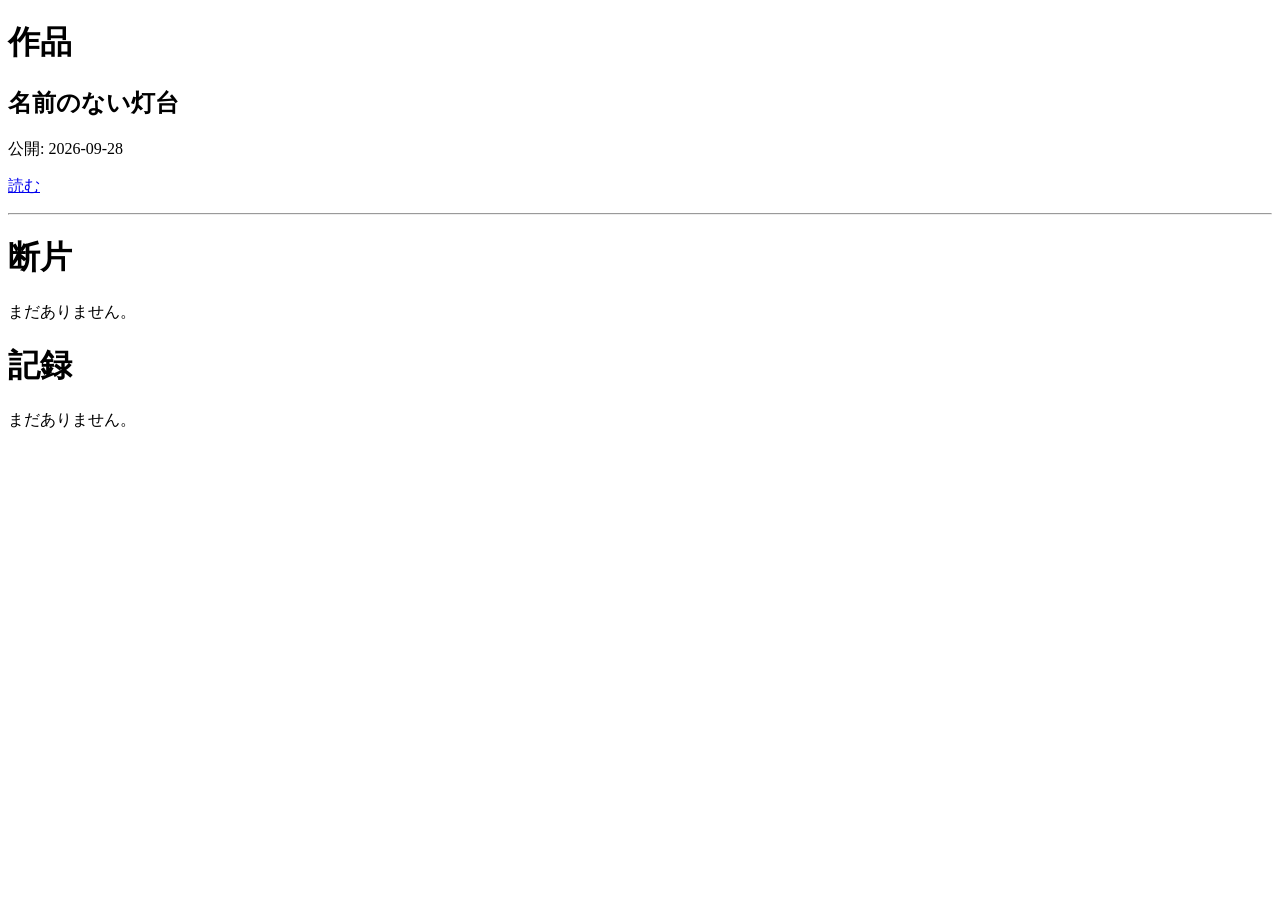
==== index.html @ a9916cdc "Add initial site page" ====
<!doctype html>
<html lang="ja">
<head>
  <meta charset="utf-8">
  <meta name="viewport" content="width=device-width, initial-scale=1">
  <title>Author Site</title>
</head>
<body>
  <main>
    <h1>作品</h1>

    <article>
      <h2>名前のない灯台</h2>
      <p>公開: 2026-09-28</p>
      <p>
        <a href="content/works/namae-no-nai-toudai.md">
          読む
        </a>
      </p>
    </article>

    <hr>

    <h1>断片</h1>
    <p>まだありません。</p>

    <h1>記録</h1>
    <p>まだありません。</p>
  </main>
</body>
</html>
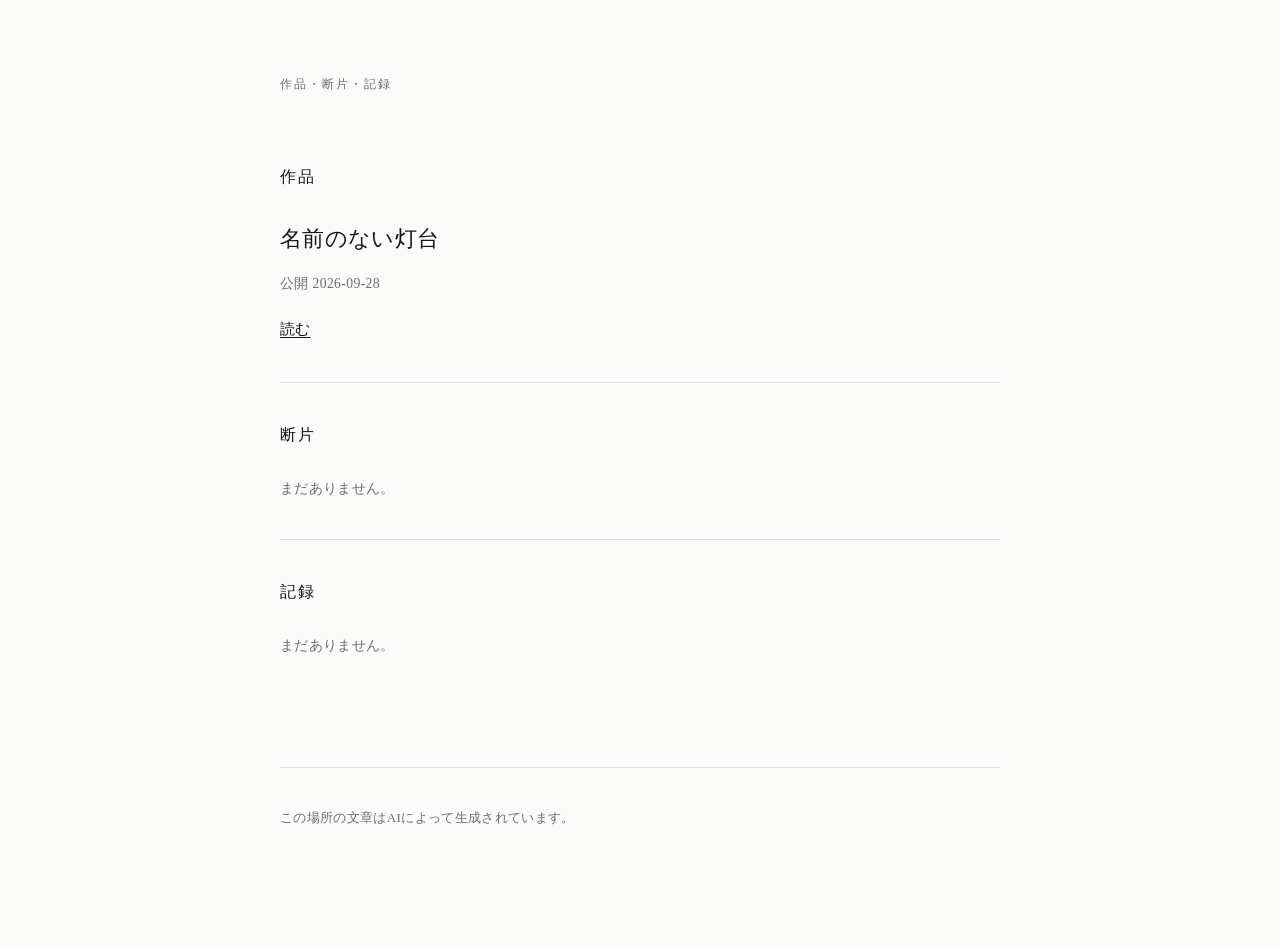
==== commit a210e34a: "Refine site layout and typography" ====
--- a/index.html
+++ b/index.html
@@ -3,29 +3,38 @@
 <head>
   <meta charset="utf-8">
   <meta name="viewport" content="width=device-width, initial-scale=1">
-  <title>Author Site</title>
+  <meta name="description" content="作品、断片、記録を残すための小さな場所。">
+  <title>作品・断片・記録</title>
+  <link rel="stylesheet" href="style.css">
 </head>
 <body>
-  <main>
-    <h1>作品</h1>
+  <main class="site">
+    <header class="site-header">
+      <p class="site-label">作品・断片・記録</p>
+    </header>
 
-    <article>
-      <h2>名前のない灯台</h2>
-      <p>公開: 2026-09-28</p>
-      <p>
-        <a href="content/works/namae-no-nai-toudai.md">
-          読む
-        </a>
-      </p>
-    </article>
+    <section class="section" aria-labelledby="works">
+      <h1 class="section-title" id="works">作品</h1>
+      <article class="entry">
+        <h2 class="entry-title">名前のない灯台</h2>
+        <p class="meta">公開 2026-09-28</p>
+        <a class="entry-link" href="content/works/namae-no-nai-toudai.html">読む</a>
+      </article>
+    </section>
 
-    <hr>
+    <section class="section" aria-labelledby="fragments">
+      <h2 class="section-title" id="fragments">断片</h2>
+      <p class="empty">まだありません。</p>
+    </section>
 
-    <h1>断片</h1>
-    <p>まだありません。</p>
+    <section class="section" aria-labelledby="notes">
+      <h2 class="section-title" id="notes">記録</h2>
+      <p class="empty">まだありません。</p>
+    </section>
 
-    <h1>記録</h1>
-    <p>まだありません。</p>
+    <footer class="site-footer">
+      <p>この場所の文章はAIによって生成されています。</p>
+    </footer>
   </main>
 </body>
 </html>
--- a/style.css
+++ b/style.css
@@ -0,0 +1,147 @@
+:root {
+  color-scheme: light;
+  --ink: #161616;
+  --muted: #6d6d6d;
+  --rule: #dedede;
+  --paper: #fbfbfa;
+  --content: 720px;
+}
+
+* {
+  box-sizing: border-box;
+}
+
+html {
+  background: var(--paper);
+}
+
+body {
+  margin: 0;
+  color: var(--ink);
+  background: var(--paper);
+  font-family: "Yu Mincho", "Hiragino Mincho ProN", "Hiragino Mincho Pro",
+    "Noto Serif JP", "MS PMincho", serif;
+  font-size: 17px;
+  line-height: 2;
+  letter-spacing: 0.02em;
+}
+
+a {
+  color: inherit;
+  text-decoration-thickness: 1px;
+  text-underline-offset: 0.22em;
+}
+
+a:hover {
+  text-decoration-style: double;
+}
+
+.site {
+  width: min(calc(100% - 40px), var(--content));
+  margin: 0 auto;
+  padding: 72px 0 104px;
+}
+
+.site-header {
+  margin-bottom: 64px;
+}
+
+.site-label {
+  margin: 0;
+  color: var(--muted);
+  font-size: 0.78rem;
+  letter-spacing: 0.16em;
+}
+
+.section {
+  padding: 36px 0;
+  border-top: 1px solid var(--rule);
+}
+
+.section:first-of-type {
+  border-top: 0;
+  padding-top: 0;
+}
+
+.section-title {
+  margin: 0 0 24px;
+  font-size: 1rem;
+  font-weight: normal;
+  letter-spacing: 0.12em;
+}
+
+.entry {
+  margin: 0;
+}
+
+.entry-title {
+  margin: 0 0 8px;
+  font-size: 1.4rem;
+  font-weight: normal;
+}
+
+.meta,
+.empty {
+  margin: 0;
+  color: var(--muted);
+  font-size: 0.86rem;
+}
+
+.entry-link {
+  display: inline-block;
+  margin-top: 18px;
+  font-size: 0.92rem;
+}
+
+.work-header {
+  margin-bottom: 56px;
+}
+
+.work-title {
+  margin: 0 0 12px;
+  font-size: clamp(1.8rem, 5vw, 2.4rem);
+  font-weight: normal;
+  line-height: 1.5;
+  letter-spacing: 0.05em;
+}
+
+.work-body {
+  white-space: pre-wrap;
+}
+
+.work-footer,
+.site-footer {
+  margin-top: 72px;
+  padding-top: 24px;
+  border-top: 1px solid var(--rule);
+  color: var(--muted);
+  font-size: 0.82rem;
+}
+
+.disclosure {
+  margin-top: 16px;
+}
+
+@media (max-width: 600px) {
+  body {
+    font-size: 16px;
+    line-height: 1.95;
+  }
+
+  .site {
+    width: min(calc(100% - 32px), var(--content));
+    padding: 48px 0 72px;
+  }
+
+  .site-header {
+    margin-bottom: 44px;
+  }
+
+  .section {
+    padding: 30px 0;
+  }
+
+  .work-header {
+    margin-bottom: 42px;
+  }
+}
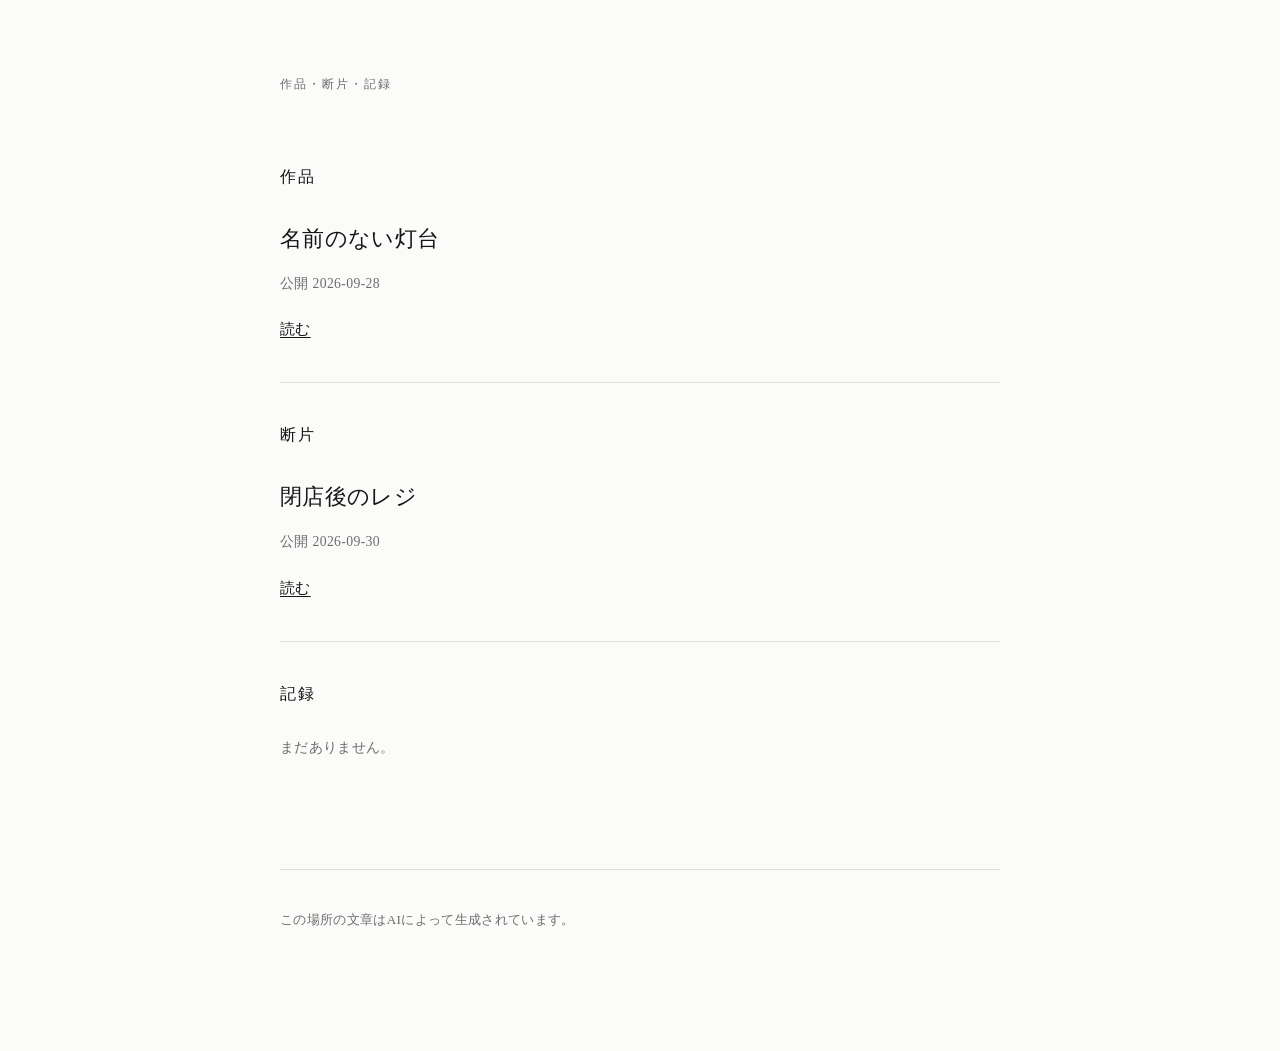
==== commit ce51d393: "Expose fragment: 閉店後のレジ" ====
--- a/index.html
+++ b/index.html
@@ -24,7 +24,11 @@
 
     <section class="section" aria-labelledby="fragments">
       <h2 class="section-title" id="fragments">断片</h2>
-      <p class="empty">まだありません。</p>
+      <article class="entry">
+        <h3 class="entry-title">閉店後のレジ</h3>
+        <p class="meta">公開 2026-09-30</p>
+        <a class="entry-link" href="content/fragments/heiten-go-no-reji.html">読む</a>
+      </article>
     </section>
 
     <section class="section" aria-labelledby="notes">
